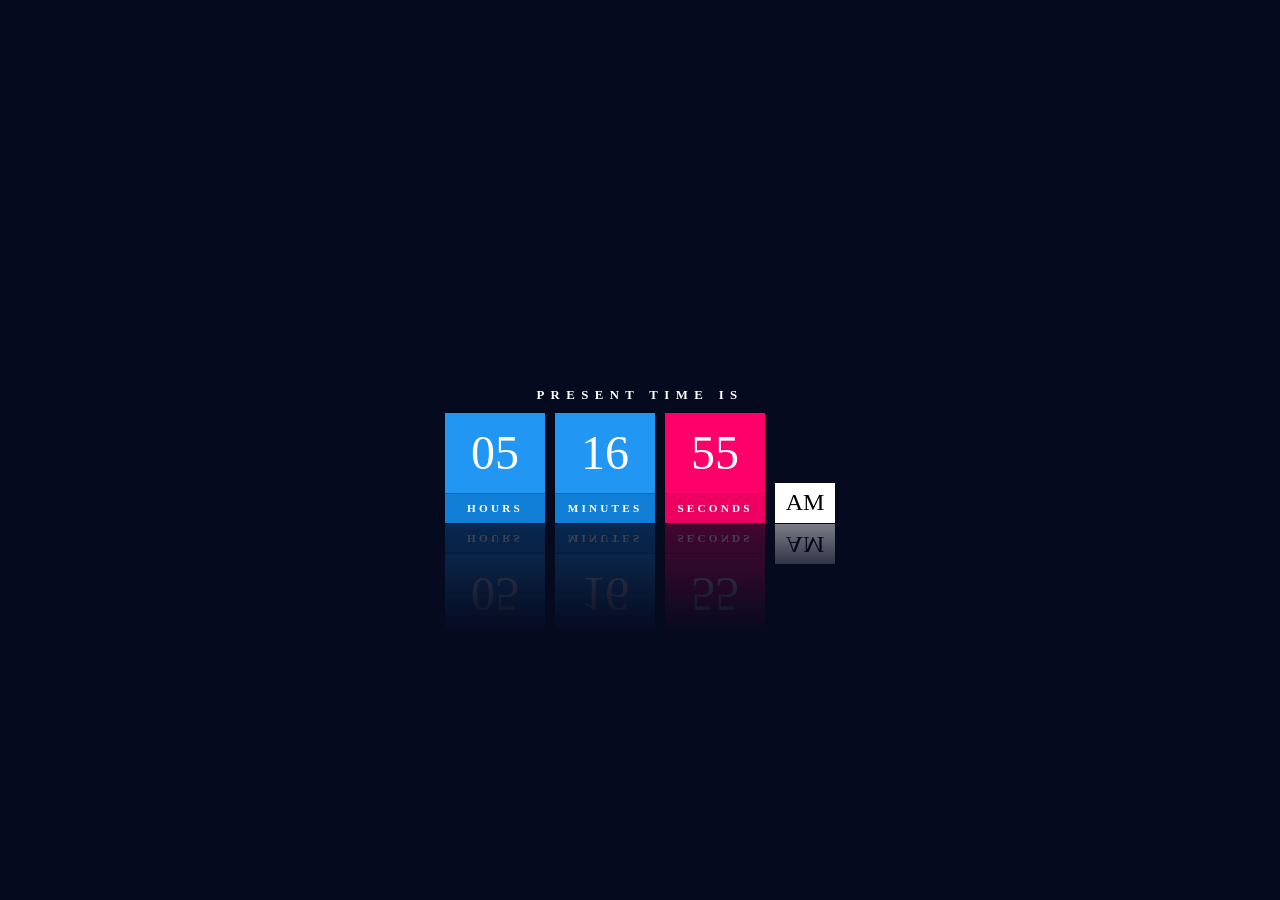
==== Digital Clock/index.html @ 4b2cc7a8 "Digital Clock added" ====
<!doctype html>
<html lang="en">
  <head>
    <meta charset="UTF-8" />
    <meta http-equiv="X-UA-Compatible" content="IE=Edge" />
    <meta name="viewport" content="width=device-width, initial-scale=1" />
    <title>Digital Clock using HMTL CSS & JavaScript</title>
    <!-- CSS Style Sheet Link -->
    <link rel="stylesheet" href="style.css" />
  </head>
  <body>
    <div id="clock">
      <h2>Present Time is</h2>

      <div id="time">
        <div><span id="hours">00</span><span>Hours</span></div>
        <div><span id="minutes">00</span><span>Minutes</span></div>
        <div><span id="seconds">00</span><span>Seconds</span></div>
        <div><span id="ampm">PM</span></div>
      </div>
    </div>

    <!-- JavaScript File Link -->
    <script src="main.js"></script>
  </body>
</html>
---- Digital Clock/style.css ----
* {
  margin: 0;
  padding: 0;
  box-sizing: border-box;
}

body {
  display: flex;
  align-items: center;
  justify-content: center;
  min-height: 100vh;
  background: #060a1f;
}

#clock h2 {
  position: relative;
  display: block;
  color: #fff;
  text-align: center;
  margin: 10px 0;
  font-weight: 700;
  text-transform: uppercase;
  letter-spacing: 0.4rem;
  font-size: 0.8rem;
}

#clock #time {
  display: flex;
}

#clock #time div {
  position: relative;
  margin: 0 5px;
  -webkit-box-reflect: below 1px linear-gradient(transparent, #0004);
}

#clock #time div span {
  position: relative;
  display: block;
  width: 100px;
  height: 80px;
  background: #2196f3;
  color: #fff;
  font-weight: 400;
  display: flex;
  align-items: center;
  justify-content: center;
  font-size: 3rem;
  z-index: 10;
  box-shadow: 0 0 0 1px rgba(0, 0, 0, 0.2);
}

#clock #time div span:nth-child(2) {
  height: 30px;
  font-size: 0.7rem;
  letter-spacing: 0.2rem;
  font-weight: 600;
  z-index: 9;
  background: #127fd6;
  text-transform: uppercase;
}

#clock #time div:nth-last-child(2) span {
  background: #ff006a;
}

#clock #time div:nth-last-child(2) span:nth-child(2) {
  background: #ec0062;
}

#clock #time div:nth-last-child(1) span {
  position: relative;
  top: 70px;
  width: 60px;
  height: 40px;
  font-size: 1.5rem;
  background: #fff;
  color: #000;
  border: none;
  -webkit-box-reflect: below 1px linear-gradient(transparent, #0004);
}
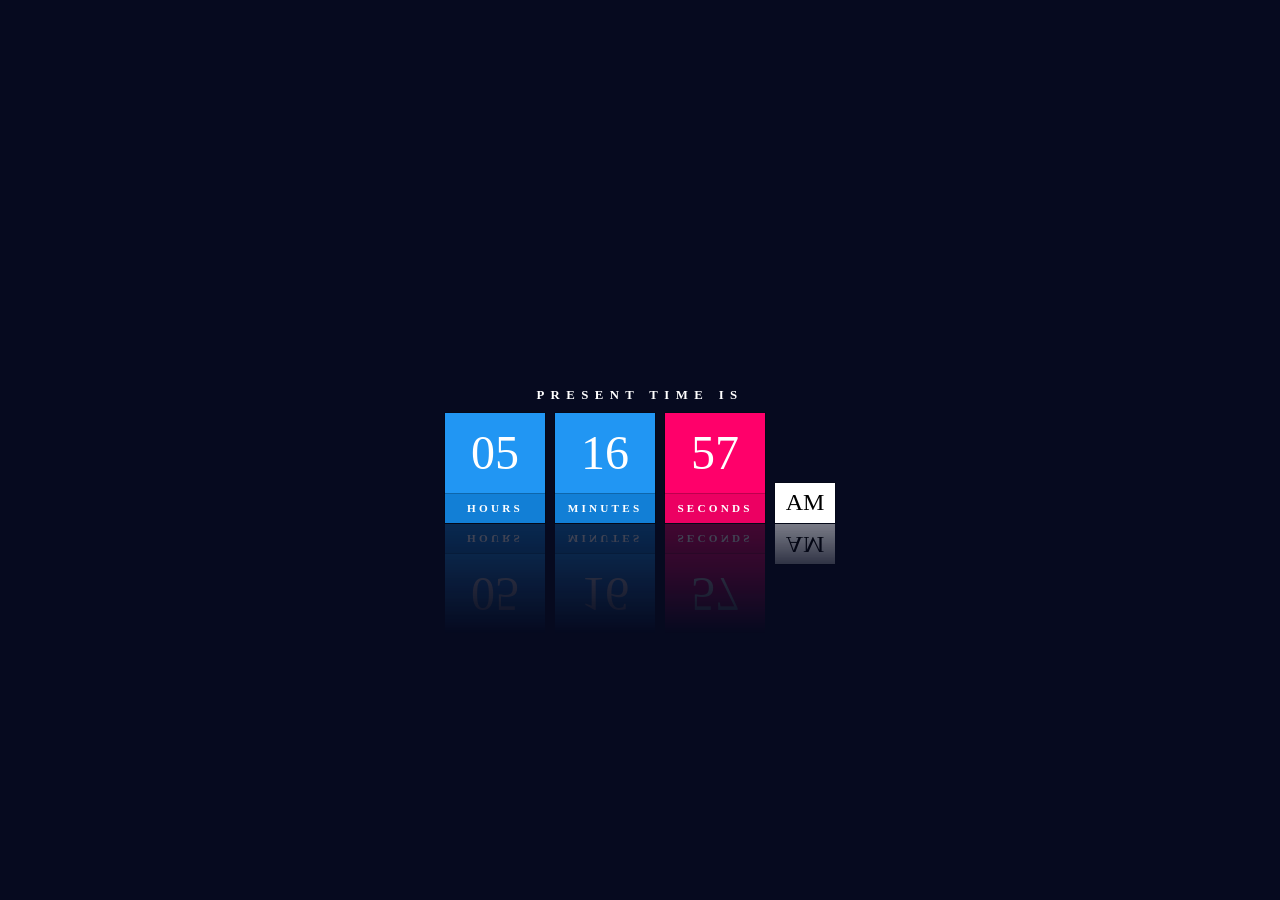
==== commit 7793efc5: "quote generator added" ====
--- a/Digital Clock/index.html
+++ b/Digital Clock/index.html
@@ -21,6 +21,6 @@
     </div>
 
     <!-- JavaScript File Link -->
-    <script src="main.js"></script>
+    <script src="script.js"></script>
   </body>
 </html>
